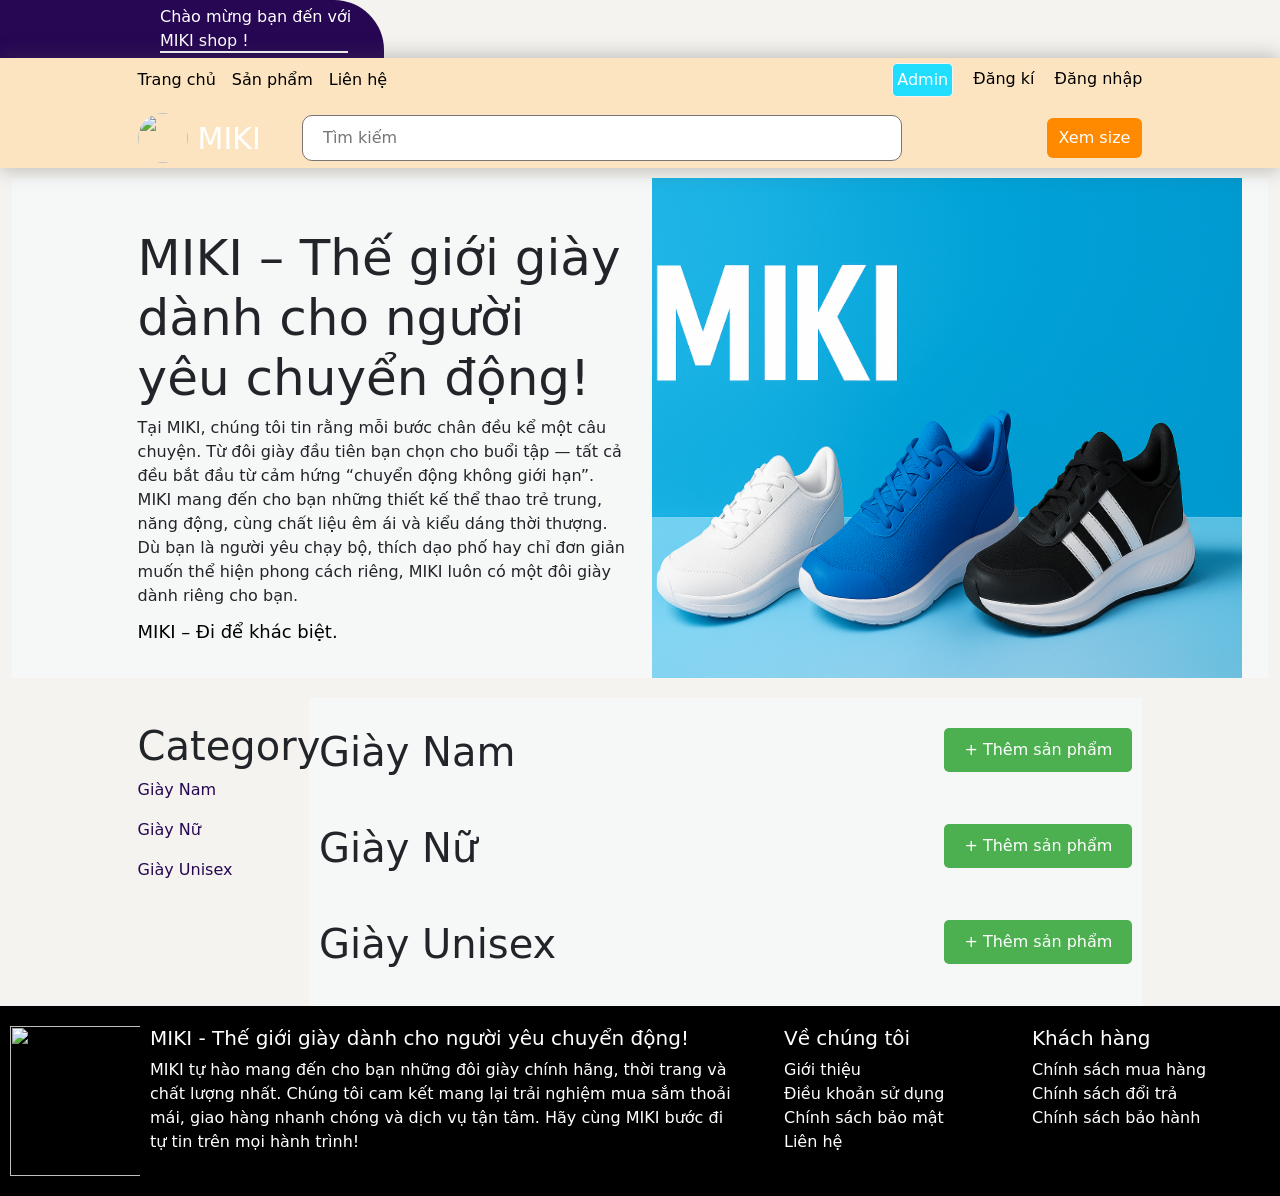
==== shoes_shop_main/index.html @ a279eadc "first commit" ====
<!DOCTYPE html>
<html lang="en">
  <head>
    <meta charset="UTF-8" />
    <meta name="viewport" content="width=device-width, initial-scale=1.0" />
    <title>Miki shop</title>
    <!-- link đồng bộ  -->
    <link
      rel="stylesheet"
      href="https://cdnjs.cloudflare.com/ajax/libs/normalize/8.0.1/normalize.min.css"
      integrity="sha512-NhSC1YmyruXifcj/KFRWoC561YpHpc5Jtzgvbuzx5VozKpWvQ+4nXhPdFgmx8xqexRcpAglTj9sIBWINXa8x5w=="
      crossorigin="anonymous"
      referrerpolicy="no-referrer"
    />

    <!-- Bootstrap CSS -->
    <link
      href="https://cdn.jsdelivr.net/npm/bootstrap@5.3.3/dist/css/bootstrap.min.css"
      rel="stylesheet"
    />

    <!-- Bootstrap JS (gồm cả Popper) -->
    <script src="https://cdn.jsdelivr.net/npm/bootstrap@5.3.3/dist/js/bootstrap.bundle.min.js"></script>

    <!--  link icon -->
    <link
      rel="stylesheet"
      href="https://cdnjs.cloudflare.com/ajax/libs/font-awesome/7.0.1/css/all.min.css"
      integrity="sha512-2SwdPD6INVrV/lHTZbO2nodKhrnDdJK9/kg2XD1r9uGqPo1cUbujc+IYdlYdEErWNu69gVcYgdxlmVmzTWnetw=="
      crossorigin="anonymous"
      referrerpolicy="no-referrer"
    />
    <!-- link file  -->
    <link rel="stylesheet" href="asset/css/style.css" />
    <link rel="stylesheet" href="asset/css/base.css" />
  </head>
  <body>
    <div class="hello">
      <p class="hello_text">Chào mừng bạn đến với MIKI shop !</p>
    </div>
    <header>
      <div class="container-fluid display-center">
        <div class="header-function">
          <ul class="header-list">
            <li class="header-list_item">
              <a href="#" class="header-link">Trang chủ </a>
            </li>
            <li class="header-list_item">
              <a href="#content-section1" class="header-link">Sản phẩm</a>
            </li>
            <li class="header-list_item">
              <a href="" class="header-link"> Liên hệ </a>
            </li>
          </ul>

          <ul class="header-button-list">
            <button class="header__btn-admin">Admin</button>
            <div class="header-btn-list_wrap">
              <li class="header-btn btn-logIN">
                <a
                  href="#"
                  class="header-btn_link"
                  data-bs-toggle="modal"
                  data-bs-target="#register"
                >
                  Đăng kí
                </a>
              </li>
              <li class="header-btn btn-logIN">
                <a
                  href="#"
                  class="header-btn_link"
                  data-bs-toggle="modal"
                  data-bs-target="#exampleModal"
                >
                  Đăng nhập
                </a>
              </li>
            </div>
          </ul>
        </div>
        <div class="header_wrap">
          <div class="header-logo">
            <img src="/asset/img/logo_trang.png" alt="" />
            <span class="logo-name"> MIKI </span>
          </div>
          <div class="header-search">
            <div class="header-input">
              <input
                class="header-search_input"
                type="text"
                placeholder="Tìm kiếm "
              />
              <i class="fa-solid fa-magnifying-glass header-icon-input"></i>
            </div>
          </div>

          <div class="header-buy">
            <i class="fa-solid fa-cart-shopping buy-icon"></i>
          </div>
          <div class="header-actions">
            <button id="viewSizeBtn" class="btn-view-size">Xem size</button>
          </div>
        </div>
      </div>
    </header>

    <main>
      <div class="container-fluid main_wrap">
        <div class="info">
          <div class="info-wrap">
            <div class="row">
              <div class="col-lg-6">
                <div class="info-left">
                  <!-- <p class="info-left_value"> -->
                  <h1 class="info-title">
                    MIKI – Thế giới giày dành cho người yêu chuyển động!
                  </h1>
                  <span class="info-value">
                    Tại MIKI, chúng tôi tin rằng mỗi bước chân đều kể một câu
                    chuyện. Từ đôi giày đầu tiên bạn chọn cho buổi tập — tất cả
                    đều bắt đầu từ cảm hứng “chuyển động không giới hạn”. MIKI
                    mang đến cho bạn những thiết kế thể thao trẻ trung, năng
                    động, cùng chất liệu êm ái và kiểu dáng thời thượng. Dù bạn
                    là người yêu chạy bộ, thích dạo phố hay chỉ đơn giản muốn
                    thể hiện phong cách riêng, MIKI luôn có một đôi giày dành
                    riêng cho bạn.</span
                  >
                  <span class="info-value_footer">MIKI – Đi để khác biệt.</span>
                  <!-- </p> -->
                  <div class="info-rating">
                    <i class="fa-solid fa-star info-rating_item"></i>
                    <i class="fa-solid fa-star info-rating_item"></i>
                    <i class="fa-solid fa-star info-rating_item"></i>
                    <i class="fa-solid fa-star info-rating_item"></i>
                    <i class="fa-solid fa-star info-rating_item"></i>
                  </div>
                </div>
              </div>
              <div class="col-lg-6">
                <div class="info-introduce">
                  <img src="asset/img/banner1.png" alt="" />
                </div>
              </div>
            </div>
          </div>
        </div>
        <div class="product">
          <div class="row">
            <div class="col-lg-2">
              <div class="product-category_wrap sticky">
                <h1>Category</h1>
                <div class="category">
                  <p id="content-link1" class="active">
                    <a href="#content-section1">Giày Nam</a>
                  </p>
                  <p id="content-link2">
                    <a href="#content-section2">Giày Nữ </a>
                  </p>
                  <p id="content-link3">
                    <a href="#content-section3">Giày Unisex</a>
                  </p>
                </div>
              </div>
            </div>
            <div class="col-lg-10">
              <div class="product-list">
                <section id="content-section1">
                  <div class="content-title">
                    <h1>Giày Nam</h1>
                    <!-- <i title="Thêm sản phẩm!" tit class="content-title__icon fa-solid fa-plus"></i> -->
                    <button class="btn-add openModal" data-category="nam">
                      + Thêm sản phẩm
                    </button>
                  </div>
                  <div class="row gx-2 gy-2" id="productList">
                    <!-- <div class="col-lg-3">
                                        <div class="product-card">
                                            <img src="/asset/img/giaynam1.jpg" alt="Giày thể thao MIKI">
                                            <h3 class="product-name">java</h3>
                                            <p class="price">175.000đ <span class="old-price">240.000đ</span></p>
                                            <button class="button">Thêm vào giỏ</button>
                                        </div>
                                    </div>
                                    <div class="col-lg-3">
                                        <div class="product-card">
                                            <img src="/asset/img/giaynam2.jpg" alt="Giày thể thao MIKI">
                                            <h3 class="product-name">js</h3>
                                            <p class="price">169.000đ <span class="old-price">235.000đ</span></p>
                                            <button class="button">Thêm vào giỏ</button>
                                        </div>
                                    </div>
                                    <div class="col-lg-3">
                                        <div class="product-card">
                                            <img src="/asset/img/giaynam3.jpg" alt="Giày thể thao MIKI">
                                            <h3 class="product-name">meo meo</h3>
                                            <p class="price">189.000đ <span class="old-price">300.000đ</span></p>
                                            <button class="button">Thêm vào giỏ</button>
                                        </div>
                                    </div>
                                    <div class="col-lg-3">
                                        <div class="product-card">
                                            <img src="/asset/img/giaynam4.png" alt="Giày thể thao MIKI">
                                            <h3 class="product-name"> spring boot</h3>
                                            <p class="price"> 200.000đ <span class="old-price">320.000đ</span></p>
                                            <button class="button">Thêm vào giỏ</button>
                                        </div>
                                    </div> -->
                  </div>
                  <!-- <img src="http://127.0.0.1:5500/asset/img/giaynu1.jpg" alt=""> -->
                </section>
                <section id="content-section2">
                  <div class="content-title">
                    <h1>Giày Nữ</h1>
                    <!-- <i title="Thêm sản phẩm!" tit class="content-title__icon fa-solid fa-plus"></i> -->
                    <button class="btn-add openModal" data-category="nu">
                      + Thêm sản phẩm
                    </button>
                  </div>
                  <div class="row gx-2 gy-2" id="productListNu">
                    <!-- <div class="col-lg-3">
                                        <div class="product-card">
                                            <img src="/asset/img/giaynu1.jpg" alt="Giày thể thao MIKI">
                                            <h3 class="product-name">giày </h3>
                                            <p class="price">210.000đ <span class="old-price">340.000đ</span></p>
                                            <button class="button">Thêm vào giỏ</button>
                                        </div>
                                    </div>
                                    <div class="col-lg-3">
                                        <div class="product-card">
                                            <img src="/asset/img/giaynu2.jpg" alt="Giày thể thao MIKI">
                                            <h3 class="product-name">áo</h3>
                                            <p class="price">250.000đ <span class="old-price">300.000đ</span></p>
                                            <button class="button">Thêm vào giỏ</button>
                                        </div>
                                    </div>
                                    <div class="col-lg-3">
                                        <div class="product-card">
                                            <img src="/asset/img/giaynu3.jpg" alt="Giày thể thao MIKI">
                                            <h3 class="product-name">quần</h3>
                                            <p class="price"> 190.000đ <span class="old-price"> 280.000đ</span></p>
                                            <button class="button">Thêm vào giỏ</button>
                                        </div>
                                    </div> -->
                  </div>
                </section>
                <section id="content-section3">
                  <div class="content-title">
                    <h1>Giày Unisex</h1>
                    <!-- <i title="Thêm sản phẩm!" tit class="content-title__icon fa-solid fa-plus"></i> -->
                    <button class="btn-add openModal" data-category="unisex">
                      + Thêm sản phẩm
                    </button>
                  </div>
                  <div class="row gx-2 gy-2" id="productListUnisex">
                    <!-- <div class="col-lg-3">
                                        <div class="product-card">
                                            <img src="/asset/img/giayunisex1.jpg" alt="Giày thể thao MIKI">
                                            <h3 class="product-name">giày xịn</h3>
                                            <p class="price"> 190.000đ <span class="old-price">290.000đ</span></p>
                                            <button class="button">Thêm vào giỏ</button>
                                        </div>
                                    </div>
                                    <div class="col-lg-3">
                                        <div class="product-card">
                                            <img src="/asset/img/giayunisex2.jpg" alt="Giày thể thao MIKI">
                                            <h3 class="product-name">Giày MIKI Air Run</h3>
                                            <p class="price">175.000đ <span class="old-price">280.000đ</span></p>
                                            <button class="button">Thêm vào giỏ</button>
                                        </div>
                                    </div> -->
                  </div>
                </section>
              </div>
            </div>
          </div>
        </div>
      </div>

      <!-- shopping cart -->
      <div class="cart-overlay" id="cart">
        <div class="cart">
          <div class="cart-header">
            <h3>Giỏ hàng của bạn</h3>
            <span class="close-cart">&times;</span>
          </div>
          <div class="cart-items"></div>
          <div class="cart-footer">
            <h4>Tổng: <span id="cart-total">0đ</span></h4>
            <button class="checkout-btn">Thanh toán</button>
          </div>
        </div>
      </div>
      <!-- hiên thông báo khi ấn giỏ hàng  -->
      <div class="notify">
        <div class="notify__content">
          <i class="notify__icon fa-solid fa-check"></i>
          <div class="notify__text">Thêm sản phẩm thành công !</div>
        </div>
      </div>
    </main>

    <footer>
      <div class="footer">
        <div class="ft-1">
          <div style="display: flex">
            <div>
              <img
                style="width: 150px; height: 150px; padding: 0 10px"
                src="/asset/img/logo_trang.png"
                alt=""
              />
            </div>
            <div>
              <h5>MIKI - Thế giới giày dành cho người yêu chuyển động!</h5>
              MIKI tự hào mang đến cho bạn những đôi giày chính hãng, thời trang
              và chất lượng nhất. Chúng tôi cam kết mang lại trải nghiệm mua sắm
              thoải mái, giao hàng nhanh chóng và dịch vụ tận tâm. Hãy cùng MIKI
              bước đi tự tin trên mọi hành trình!
            </div>
          </div>
        </div>
        <div class="ft-2">
          <h5>Về chúng tôi</h5>
          <p>
            <a href="#">Giới thiệu</a> <br />
            <a href="#">Điều khoản sử dụng</a> <br />
            <a href="#">Chính sách bảo mật</a> <br />
            <a href="#">Liên hệ</a>
          </p>
        </div>
        <div class="ft-3">
          <h5>Khách hàng</h5>
          <p>
            <a href="#">Chính sách mua hàng</a> <br />
            <a href="#">Chính sách đổi trả</a> <br />
            <a href="#">Chính sách bảo hành</a> <br />
          </p>
        </div>
      </div>
    </footer>

    <!-- modal  -->
    <!-- login -->
    <div class="modal" id="exampleModal" tabindex="-1">
      <div class="modal-dialog">
        <div class="modal-content">
          <div class="login-wrap">
            <h2 class="login-title">Đăng nhập</h2>
            <form action="" class="login-form">
              <input
                class="login-input"
                type="text"
                placeholder="Email/Số điện thoại!"
              />
              <input class="login-input" type="text" placeholder="Mật khẩu!" />
              <button class="login-input login-btn">Đăng nhập</button>
              <p class="login-forgot_password">Quên mật khẩu</p>
            </form>
          </div>
        </div>
      </div>
    </div>
    <!-- register -->
    <div class="modal" id="register" tabindex="-1">
      <div class="modal-dialog">
        <div class="modal-content">
          <div class="login-wrap">
            <h2 class="login-title">Đăng kí</h2>
            <form action="" class="login-form">
              <input
                class="login-input"
                type="text"
                placeholder="Email/Số điện thoại!"
              />
              <input class="login-input" type="text" placeholder="Mật khẩu!" />
              <button class="login-input login-btn">Đăng kí</button>
            </form>
          </div>
        </div>
      </div>
    </div>

    <!-- modal thêm sản phẩm  -->
    <div class="modal modal__add" id="modal">
      <div class="modal-content modal-content_add">
        <span class="close" id="closeModal">&times;</span>
        <h3>Thêm sản phẩm mới</h3>
        <form id="addForm" class="addform">
          <input
            type="text"
            id="name"
            placeholder="Tên sản phẩm"
            required
          /><br /><br />
          <input
            type="number"
            id="price"
            placeholder="Giá"
            required
          /><br /><br />
          <input
            type="text"
            id="image"
            placeholder="Link ảnh"
            required
          /><br /><br />
          <input
            type="text"
            id="material"
            placeholder="Chất liệu (ví dụ: da, vải)"
          /><br /><br />
          <input
            type="text"
            id="color"
            placeholder="Màu (cách nhau bằng dấu , nếu nhiều)"
          /><br /><br />
          <button type="submit" class="btn_add">Thêm</button>
        </form>
      </div>
    </div>

    <!-- thông báo khi nhập quá nhiều sản phầm  -->
    <!-- Modal chi tiết sản phẩm -->
    <div class="product-detail-modal" id="productDetailModal">
      <div class="modal-content">
        <span class="close-detail">&times;</span>
        <img id="detailImage" src="" alt="" />
        <h2 id="detailName"></h2>
        <p id="detailPrice"></p>
        <p id="detailMaterial"></p>
        <p id="detailColor"></p>

        <div class="size-options">
          <p>Chọn size:</p>
          <div id="sizeButtons">
            <!-- Các nút size sẽ được tạo bằng JS -->
          </div>
        </div>
        <button id="addToCartBtn" class="btn_tb">Thêm vào giỏ hàng</button>
      </div>
    </div>

    <!-- khung thông báo khi người dùng nhạp quá nhiều  -->
    <!-- <div class="tb">
    <h2 class="tb-title"> Thông báo </h2>
    <p class="tb__content"> </p>
</div> -->
    <!-- Size overlay (global, not inside modal) -->
    <div id="sizeOverlay" class="size-overlay" aria-hidden="true">
      <div class="size-overlay-content">
        <button class="size-overlay-close" aria-label="Đóng">&times;</button>
        <img src="asset/img/sizegiay.png" alt="Bảng size giày" />
      </div>
    </div>
    <script src="script.js"></script>
  </body>
</html>
---- shoes_shop_main/asset/css/style.css ----
html {
  font-family: Arial, Helvetica, sans-serif;
  scroll-behavior: smooth;
}

body {
  background-color: #f4f3ef;
}
.hello {
  position: relative;
  background-color: #270754;
  width: 30%;
  border-top-right-radius: 50px;
  padding: 5px 10px;
  color: white;
  padding-left: 160px;
}

.hello p {
  margin: 0;
}
.hello_text {
  position: relative;
}
.hello_text::after {
  content: "";
  position: absolute;
  bottom: 0px;
  left: 0px;
  height: 2px;
  width: 88%;
  background-color: rgb(255, 255, 255);
}
.hello::after {
}
header {
  height: 110px;
  background-color: #fce4c1;
  display: flex;
  align-items: center;
  position: sticky;
  top: 0;
  z-index: 100;
  /* background-image: url("/asset/img/header.png"); */
  box-shadow: 0 0 20px rgba(75, 75, 75, 0.4);
}

.display-center {
  display: flex;
  align-items: center;
  justify-content: center;
  flex-direction: column;
}

.header-function {
  width: 80%;
  display: flex;
  align-items: center;
  justify-content: space-between;
}
.header-list {
  display: flex;
  padding-left: 0;
  align-items: center;
  justify-content: center;
}

.header-list_item {
  list-style: none;
  margin-right: 16px;
}

.header-link {
  font-weight: 450;
  font-size: 16px;
  text-decoration: none;
  color: black;
}
.header-button-list {
  display: flex;
  list-style: none;
}

.header-btn {
  /* font-weight: 450; */
  font-size: 16px;
  margin-left: 20px;
  /* margin-right: 10px; */
}

.btn-logIN {
  margin-top: 4px;
}
.header__btn-admin {
  margin-right: 0;
  border: 1px solid #f3f3f3;
  padding: 4px;
  background-color: #21deff;
  border-radius: 5px;
  color: white;
}

.header-btn-list_wrap {
  display: flex;
  list-style: none;
}
.header-btn_link {
  text-decoration: none;
  color: #000;
}

.header-link_admin {
  color: white;
}

.header-btn_link:hover {
  color: rgb(255, 175, 28);
}

.header_wrap {
  display: flex;
  align-items: center;
  justify-content: space-between;
  width: 80%;
  /* padding: 10px; */
}

.header-logo {
  display: flex;
  align-items: center;
  justify-content: center;
}

.logo-name {
  color: white;
  font-size: 30px;
  margin-left: 10px;
}
.header-logo img {
  width: 50px;
  height: 50px;
  border-radius: 50px;
}

.header-search {
}

.header-input {
  position: relative;
}

.header-icon-input {
  position: absolute;
  color: rgb(66, 69, 72);
  font-size: 22px;
  background-color: rgb(255, 255, 255);
  padding: 10px;
  top: 50%;
  transform: translateY(-50%);
  right: 30px;
}

.header-search_input {
  width: 600px;
  padding: 10px 20px;
  outline: none;
  border-radius: 10px;
  border: 1px solid #797474;
}

.header-buy {
}

.add__products {
  margin-right: 44px;
  border: 1px solid #e33030;
  padding: 4px;
  background-color: #df3232;
  border-radius: 5px;
  color: white;
}
.buy-icon {
  color: rgb(52, 43, 43);
  font-size: 24px;
  margin-right: 50px;
}

/* info */
.info {
  width: 100%;
  display: flex;
  /* flex-direction: column; */
  justify-content: center;
  align-items: center;
  background-color: #f6f8f7;
}

.info-wrap {
  width: 80%;
}
/* info-left */
.info-left {
  padding-top: 50px;
  display: flex;
  flex-direction: column;
  /* align-items: center; */
  justify-content: center;
}
main {
  position: relative;
}
.main_wrap {
  margin-top: 10px;
  /* width: 80%; */
  display: flex;
  justify-content: center;
  flex-direction: column;
  align-items: center;
}
.info-introduce {
}

.info-introduce img {
  height: 500px;
  /* width: auto; */
  /* margin-top: 20px; */
  width: 590px;
}

.info-title {
  font-size: 50px;
}

.info-value {
  font-weight: 400;
  font-size: 16px;
}

.info-value_footer {
  display: block;
  font-size: 18px;
  color: black;
  font-weight: 500;
  margin-top: 10px;
}

.info-rating {
  display: flex;
  margin-top: 10px;
}

.info-rating_item {
  margin-right: 10px;
  color: rgb(233, 233, 17);
}

/*  product  */

.product {
  margin-top: 20px;
  width: 80%;
}

.product-category_wrap {
  margin-top: 24px;
}

.category {
  display: flex;
  flex-direction: column;
}

.category h1 {
  color: #270754;
}
.category a {
  text-decoration: none;
  color: #270754;
  font-weight: 450;
}
/* sản phẩm  */
.sticky {
  position: sticky;
  top: 120px;
  /* scroll-margin-top: 100px; */
}
.product-list section {
  scroll-margin-top: 200px;
}
/* .content-title + .content-title{
    padding-top: 40px;
} */
.product-list section {
  margin-bottom: 20px;
}

.product-list {
  background-color: #f6f8f7;
  padding: 10px;
}
.content-title {
  display: flex;
  justify-content: space-between;
  align-items: center;
}

.content-title__icon {
  margin-top: 10px;
  margin-right: 20px;
  font-size: 24px;
  padding: 10px;
}
.product-list h1 {
  margin-top: 20px;
  margin-bottom: 16px;
}
.product-card {
  position: relative;
  background: #fff;
  border-radius: 15px;
  box-shadow: 0 4px 12px rgba(0, 0, 0, 0.1);
  padding: 15px;
  text-align: center;
  transition: 0.3s;
  width: 220px;
  height: 100%;
}
.product-card:hover {
  transform: translateY(-5px);
  box-shadow: 0 6px 18px rgba(0, 0, 0, 0.15);
}
.product-card img {
  width: 100%;
  height: 200px;
  border-radius: 10px;
  transition: transform 0.3s;
}
.product-card:hover img {
  transform: scale(1.05);
}
.price {
  color: #2e8bfa;
  font-weight: bold;
}
.old-price {
  text-decoration: line-through;
  color: #888;
  font-size: 0.9em;
}
.button {
  background: #2e8bfa;
  color: #fff;
  border: none;
  border-radius: 10px;
  padding: 8px 12px;
  cursor: pointer;
  transition: 0.3s;
}
.button:hover {
  background: #1d6cd9;
}

.login-wrap {
  display: flex;
  flex-direction: column;
}

.login-title {
  text-align: center;
  padding: 10px 0;
}

.login-form {
  display: flex;
  flex-direction: column;
  justify-content: center;
  align-items: center;
}

.login-input {
  width: 80%;
  padding: 6px;
  margin-bottom: 20px;
  border-radius: 2px;
  border: 1px solid #716e6e;
}

.login-btn {
  background-color: orange;
  border: none;
}

.login-forgot_password {
}
.login-input:nth-child(1) {
}
/* footer */
.footer {
  background-color: black;
  color: white;
  /* text-align: center; */
  padding: 20px 0;
  /* font-size: 20px; */
  display: flex;
}

.ft-1 {
  width: 60%;
}
.ft-2 {
  width: 20%;
  margin-left: 40px;
}
.ft-3 {
  width: 20%;
}
.ft-2 a {
  text-decoration: none;
  color: white;
}

.ft-3 a {
  text-decoration: none;
  color: white;
}
.ft-2 a:hover {
  color: orange;
}
.ft-3 a:hover {
  color: orange;
}

/* /////////////////////////////////// */
/* CART */
.cart-overlay {
  position: fixed;
  top: 0;
  left: 0;
  width: 100%;
  height: 100%;
  background: rgba(0, 0, 0, 0.5);
  display: none;
  justify-content: flex-end;
  z-index: 9999;
}

.cart {
  width: 400px;
  background: #fff;
  height: 100%;
  padding: 20px;
  display: flex;
  flex-direction: column;
  box-shadow: -2px 0 10px rgba(0, 0, 0, 0.2);
  animation: slideIn 0.3s ease forwards;
}

@keyframes slideIn {
  from {
    transform: translateX(100%);
  }
  to {
    transform: translateX(0);
  }
}

.cart-header {
  display: flex;
  justify-content: space-between;
  align-items: center;
  border-bottom: 1px solid #ddd;
  padding-bottom: 10px;
}

.cart-items {
  flex: 1;
  overflow-y: auto;
  margin-top: 15px;
}

.cart-item {
  display: flex;
  align-items: center;
  justify-content: space-between;
  border-bottom: 1px solid #ddd;
  padding: 10px 0;
}

.cart-item img {
  width: 60px;
  height: 60px;
  object-fit: cover;
  border-radius: 8px;
}

.item-info {
  flex: 1;
  margin-left: 10px;
}

.item-info h5 {
  font-size: 16px;
  margin: 0;
}

.item-info p {
  font-size: 14px;
  color: #555;
}

.item-quantity {
  display: flex;
  align-items: center;
  gap: 5px;
}

.item-quantity button {
  border: none;
  background: #eee;
  padding: 3px 8px;
  cursor: pointer;
}

.cart-footer {
  border-top: 1px solid #ddd;
  padding-top: 10px;
}

.checkout-btn {
  width: 100%;
  padding: 10px;
  border: none;
  background: #270754;
  color: white;
  border-radius: 5px;
  font-size: 16px;
  margin-top: 10px;
  cursor: pointer;
}

.checkout-btn:hover {
  background: #421f86;
}

.close-cart {
  font-size: 22px;
  cursor: pointer;
  color: #270754;
}

/* modal */
.btn-add {
  padding: 10px 20px;
  background-color: #4caf50;
  color: white;
  border: none;
  border-radius: 5px;
  cursor: pointer;
}

/* Modal */
.modal__add {
  display: none;
  position: fixed;
  top: 0;
  left: 0;
  width: 100%;
  height: 100%;
  background: rgba(0, 0, 0, 0.5);
  justify-content: center;
  align-items: center;
  animation: high 0.4s ease;
}

.addform {
  /* display: flex;
        align-items: center;
        justify-content: center;
        flex-direction: column; */
  /* height: 200px; */
}

.addform input {
  margin: 0; /* bỏ khoảng cách mặc định */
  padding: 8px; /* hoặc ít padding nếu muốn ô nhỏ hơn */
  width: 100%; /* full width nếu muốn */
  box-sizing: border-box; /* để padding không làm rộng hơn form */
}
.modal-content_add {
  display: flex;
  justify-content: center;
  align-content: center;
  background: white;
  padding: 20px;
  border-radius: 10px;
  width: 300px;
  position: relative;
}

.modal-content_add h3 {
  white-space: nowrap;
}

.close {
  position: absolute;
  top: -12px;
  right: 6px;
  cursor: pointer;
  font-size: 33px;
  color: red;
}

.btn_add {
  background: #2e8bfa;
  color: #fff;
  border: none;
  border-radius: 10px;
  padding: 8px 12px;
  cursor: pointer;
  width: 100px;
}

/* .product-list {
        display: flex;
        flex-wrap: wrap;
        gap: 15px;
        margin-top: 20px;
    } */

/* .product_add {
        border: 1px solid #ccc;
        border-radius: 10px;
        padding: 10px;
        width: 200px;
        text-align: center;
        position: relative; 
    }

    .product_add img {
        width: 100%;
        border-radius: 10px;
    } */

button.delete {
  position: absolute;
  top: 10px;
  right: 20px;
  background: red;
  color: white;
  border: none;
  border-radius: 50%;
  width: 25px;
  height: 25px;
  cursor: pointer;
  z-index: 10;
}

/* hiện ra thông báo thêm thành công  */
.notify {
  height: 60px;
  background-color: white;
  width: 290px;
  display: flex;
  align-items: center;
  justify-content: center;
  border-left: 10px solid #4bb050;
  /* border: 1px solid green; */
  box-shadow: 0 0 20px #d9d2d2;
  position: fixed;
  bottom: 20px;
  right: 0;
  border-radius: 3px;
  transform: translateX(120%);
  /* opacity: 0; */
}
.notify__content {
  display: flex;
}
.notify__icon {
  color: #4bb050;
  position: absolute;
  top: 50%;
  transform: translateY(-50%);
  left: 10px;
}
.notify__text {
}

/* phần sản phẩm  */
.product-detail-modal {
  display: none;
  position: fixed;
  z-index: 2000;
  left: 0;
  top: 0;
  width: 100%;
  height: 100%;
  background-color: rgba(0, 0, 0, 0.6);
  justify-content: center;
  align-items: center;
}

.product-detail-modal .modal-content {
  display: flex;
  justify-content: center;
  align-items: center;
  background: #fff;
  padding: 20px;
  border-radius: 16px;
  max-width: 400px;
  text-align: center;
  position: relative;
  animation: fadeIn 0.3s ease;
}

.product-detail-modal img {
  width: 200px;
  height: 200px;
  /* height: auto; */
  margin-bottom: 10px;
}

.close-detail {
  position: absolute;
  top: 10px;
  right: 15px;
  font-size: 22px;
  cursor: pointer;
}

.size-options {
  margin: 15px 0;
}

#sizeButtons button {
  margin: 5px;
  padding: 8px 12px;
  border: 1px solid #ccc;
  border-radius: 8px;
  background: #f8f8f8;
  cursor: pointer;
}

#sizeButtons button.active {
  background: #000;
  color: #fff;
}

.btn_tb {
  background: #2e8bfa;
  color: #fff;
  border: none;
  border-radius: 10px;
  padding: 8px 12px;
}

/* View size button */
.btn-view-size {
  background: #ff8a00;
  color: #fff;
  border: none;
  padding: 8px 12px;
  border-radius: 6px;
  cursor: pointer;
  margin-left: 12px;
}

/* Size overlay */
.size-overlay {
  display: none;
  position: fixed;
  bottom: 20px;
  right: 20px;
  z-index: 3000;
  align-items: flex-end;
  justify-content: flex-end;
}
.size-overlay-content {
  background: #fff;
  padding: 10px;
  border-radius: 8px;
  box-shadow: 0 6px 20px rgba(0, 0, 0, 0.2);
  max-width: 360px;
  max-height: 80vh;
  overflow: auto;
  position: relative;
}
.size-overlay-content img {
  display: block;
  max-width: 100%;
  height: auto;
}
.size-overlay-close {
  position: absolute;
  top: 6px;
  right: 8px;
  font-size: 20px;
  cursor: pointer;
  color: #333;
}
---- shoes_shop_main/asset/css/base.css ----
.active{
    font-size: 20px;
    font-weight: 600;
}
.active a{
    color: red;                             
}

.fade{
    display: none;
}

@keyframes high {
    from{
        opacity: 0;
    }
    to{
        opacity: 1;
    }
}

.pos-re{
    position: relative;
}

@keyframes runLeft {
    0%{
        opacity: 0;
        transform: translateX(120%);
    }
    100%{
        opacity: 1;
        transform: translateX(0);
    }
}

@keyframes high1 {
    to{
        opacity: 0;
        transform: translateX(120%);
    }
}
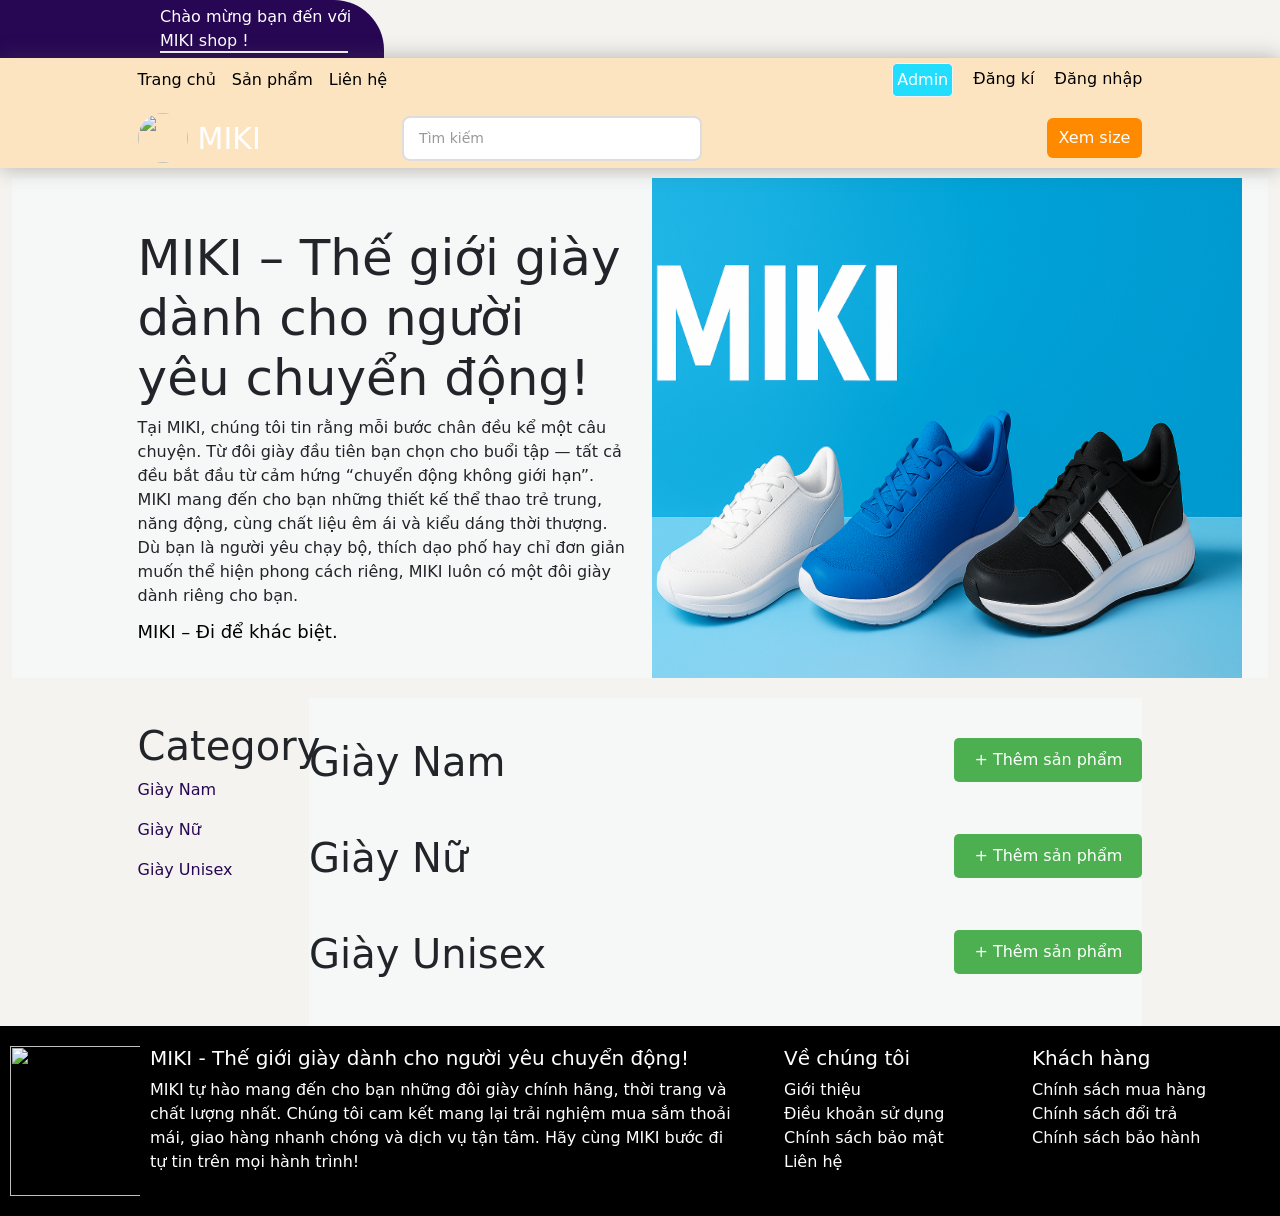
==== commit 1665e406: "Cải thiện tìm kiếm toàn bộ thông tin sản phẩm và UI" ====
--- a/shoes_shop_main/index.html
+++ b/shoes_shop_main/index.html
@@ -415,6 +415,22 @@
             id="color"
             placeholder="Màu (cách nhau bằng dấu , nếu nhiều)"
           /><br /><br />
+          <textarea
+            id="description"
+            placeholder="Mô tả sản phẩm (không bắt buộc)"
+            rows="3"
+          ></textarea
+          ><br /><br />
+          <input
+            type="text"
+            id="origin"
+            placeholder="Xuất xứ (ví dụ: Việt Nam, Trung Quốc)"
+          /><br /><br />
+          <input
+            type="text"
+            id="durability"
+            placeholder="Độ bền (ví dụ: 2-3 năm)"
+          /><br /><br />
           <button type="submit" class="btn_add">Thêm</button>
         </form>
       </div>
@@ -425,19 +441,28 @@
     <div class="product-detail-modal" id="productDetailModal">
       <div class="modal-content">
         <span class="close-detail">&times;</span>
-        <img id="detailImage" src="" alt="" />
-        <h2 id="detailName"></h2>
-        <p id="detailPrice"></p>
-        <p id="detailMaterial"></p>
-        <p id="detailColor"></p>
-
-        <div class="size-options">
-          <p>Chọn size:</p>
-          <div id="sizeButtons">
-            <!-- Các nút size sẽ được tạo bằng JS -->
-          </div>
-        </div>
-        <button id="addToCartBtn" class="btn_tb">Thêm vào giỏ hàng</button>
+        <div class="detail-wrapper">
+          <div class="detail-image">
+            <img id="detailImage" src="" alt="" />
+          </div>
+          <div class="detail-info">
+            <h2 id="detailName"></h2>
+            <p id="detailPrice" class="detail-price"></p>
+            <p id="detailMaterial"></p>
+            <p id="detailColor"></p>
+            <p id="detailDescription" class="detail-description"></p>
+            <p id="detailOrigin"></p>
+            <p id="detailDurability"></p>
+
+            <div class="size-options">
+              <p>Chọn size:</p>
+              <div id="sizeButtons">
+                <!-- Các nút size sẽ được tạo bằng JS -->
+              </div>
+            </div>
+            <button id="addToCartBtn" class="btn_tb">Thêm vào giỏ hàng</button>
+          </div>
+        </div>
       </div>
     </div>
 
--- a/shoes_shop_main/asset/css/style.css
+++ b/shoes_shop_main/asset/css/style.css
@@ -798,3 +798,409 @@
   cursor: pointer;
   color: #333;
 }
+
+/* Modal chi tiết sản phẩm */
+.product-detail-modal {
+  display: none;
+  position: fixed;
+  top: 0;
+  left: 0;
+  width: 100%;
+  height: 100%;
+  background: rgba(0, 0, 0, 0.5);
+  align-items: center;
+  justify-content: center;
+  z-index: 2000;
+}
+
+.product-detail-modal .modal-content {
+  background: white;
+  padding: 30px;
+  border-radius: 12px;
+  max-width: 600px;
+  width: 90%;
+  max-height: 90vh;
+  overflow-y: auto;
+  position: relative;
+}
+
+.close-detail {
+  position: absolute;
+  top: 10px;
+  right: 15px;
+  font-size: 24px;
+  cursor: pointer;
+  color: #333;
+  background: none;
+  border: none;
+}
+
+.close-detail:hover {
+  color: #ff0000;
+}
+
+.detail-wrapper {
+  display: flex;
+  gap: 20px;
+}
+
+.detail-image {
+  flex: 1;
+  min-width: 250px;
+}
+
+.detail-image img {
+  width: 100%;
+  height: auto;
+  border-radius: 8px;
+  object-fit: cover;
+}
+
+.detail-info {
+  flex: 1;
+}
+
+.detail-info h2 {
+  margin: 0 0 15px 0;
+  font-size: 24px;
+  color: #333;
+}
+
+.detail-price {
+  font-size: 20px;
+  font-weight: bold;
+  color: #ff6b6b;
+  margin: 10px 0;
+}
+
+.detail-info p {
+  margin: 8px 0;
+  color: #555;
+  line-height: 1.6;
+}
+
+.detail-description {
+  background: #f8f9fa;
+  padding: 10px;
+  border-left: 3px solid #ff8a00;
+  border-radius: 4px;
+  font-style: italic;
+  margin: 15px 0 !important;
+}
+
+.size-options {
+  margin: 20px 0;
+}
+
+.size-options p {
+  margin-bottom: 10px;
+  font-weight: bold;
+}
+
+#sizeButtons {
+  display: flex;
+  flex-wrap: wrap;
+  gap: 8px;
+  margin-bottom: 15px;
+}
+
+#sizeButtons button {
+  padding: 10px 16px;
+  border: 2px solid #ddd;
+  background: white;
+  border-radius: 6px;
+  cursor: pointer;
+  transition: all 0.3s ease;
+  font-weight: 500;
+  font-size: 14px;
+}
+
+#sizeButtons button:hover {
+  border-color: #ff8a00;
+  color: #ff8a00;
+  transform: translateY(-2px);
+}
+
+#sizeButtons button.active {
+  background: #ff8a00;
+  color: white;
+  border-color: #ff8a00;
+  box-shadow: 0 4px 12px rgba(255, 138, 0, 0.3);
+}
+
+#addToCartBtn {
+  width: 100%;
+  padding: 14px;
+  background: linear-gradient(135deg, #2e8bfa 0%, #2074d4 100%);
+  color: white;
+  border: none;
+  border-radius: 8px;
+  font-size: 16px;
+  font-weight: bold;
+  cursor: pointer;
+  transition: all 0.3s ease;
+  box-shadow: 0 4px 15px rgba(46, 139, 250, 0.3);
+}
+
+#addToCartBtn:hover {
+  transform: translateY(-2px);
+  box-shadow: 0 6px 20px rgba(46, 139, 250, 0.5);
+}
+
+#addToCartBtn:active {
+  transform: translateY(0);
+}
+
+/* Responsive */
+@media (max-width: 768px) {
+  .detail-wrapper {
+    flex-direction: column;
+  }
+
+  .product-detail-modal .modal-content {
+    max-width: 95%;
+    padding: 20px;
+  }
+}
+
+/* Nâng cấp styling cho product card */
+.product-card {
+  transition: all 0.3s ease;
+  border-radius: 10px;
+  overflow: hidden;
+  background: white;
+  box-shadow: 0 2px 8px rgba(0, 0, 0, 0.1);
+}
+
+.product-card:hover {
+  transform: translateY(-8px);
+  box-shadow: 0 8px 24px rgba(0, 0, 0, 0.15);
+}
+
+.product-card img {
+  width: 100%;
+  height: 250px;
+  object-fit: cover;
+  transition: transform 0.3s ease;
+}
+
+.product-card:hover img {
+  transform: scale(1.05);
+}
+
+.product-overlay {
+  display: none;
+  position: absolute;
+  top: 0;
+  left: 0;
+  right: 0;
+  bottom: 0;
+  background: rgba(0, 0, 0, 0.8);
+  color: white;
+  padding: 15px;
+  justify-content: center;
+  align-items: center;
+  border-radius: 10px;
+  font-size: 12px;
+  z-index: 10;
+  overflow-y: auto;
+}
+
+.product-card:hover .product-overlay {
+  display: flex;
+  flex-direction: column;
+  animation: fadeIn 0.3s ease;
+}
+
+@keyframes fadeIn {
+  from {
+    opacity: 0;
+  }
+  to {
+    opacity: 1;
+  }
+}
+
+.product-overlay p {
+  margin: 6px 0;
+  line-height: 1.5;
+  text-align: center;
+  word-wrap: break-word;
+}
+
+.product-name {
+  font-size: 16px;
+  font-weight: 600;
+  margin: 12px 0;
+  color: #333;
+}
+
+.product-card .price {
+  color: #ff6b6b;
+  font-weight: bold;
+  font-size: 18px;
+  margin: 10px 0;
+}
+
+.product-card .button {
+  width: 100%;
+  padding: 10px;
+  background: #2e8bfa;
+  color: white;
+  border: none;
+  border-radius: 6px;
+  cursor: pointer;
+  transition: all 0.3s ease;
+  font-weight: 600;
+}
+
+.product-card .button:hover {
+  background: #2074d4;
+  box-shadow: 0 4px 12px rgba(32, 116, 212, 0.3);
+}
+
+/* Header Search Styling */
+.header-search_input {
+  padding: 10px 15px;
+  border: 2px solid #ddd;
+  border-radius: 8px;
+  width: 300px;
+  font-size: 14px;
+  transition: all 0.3s ease;
+}
+
+.header-search_input:focus {
+  outline: none;
+  border-color: #ff8a00;
+  box-shadow: 0 0 10px rgba(255, 138, 0, 0.2);
+}
+
+.header-icon-input {
+  cursor: pointer;
+  color: #ff8a00;
+  transition: all 0.3s ease;
+}
+
+.header-icon-input:hover {
+  transform: scale(1.1);
+  color: #ff6b00;
+}
+
+/* Fade effect cho products */
+.fade {
+  opacity: 0.3;
+  pointer-events: none;
+  transition: opacity 0.3s ease;
+}
+
+/* Modal Detail Enhancement */
+.product-detail-modal .modal-content {
+  background: linear-gradient(135deg, #ffffff 0%, #f8f9fa 100%);
+  box-shadow: 0 10px 40px rgba(0, 0, 0, 0.2);
+}
+
+.detail-info h2 {
+  background: linear-gradient(135deg, #ff8a00 0%, #ff6b00 100%);
+  -webkit-background-clip: text;
+  -webkit-text-fill-color: transparent;
+  background-clip: text;
+  font-weight: bold;
+}
+
+.detail-description {
+  background: linear-gradient(135deg, #e3f2fd 0%, #f3e5f5 100%);
+  border-left: 4px solid #ff8a00;
+  border-radius: 6px;
+  padding: 12px;
+  font-style: italic;
+}
+
+/* Notification Enhancement */
+.notify {
+  background: linear-gradient(135deg, #ff8a00 0%, #ff6b00 100%);
+  border-radius: 8px;
+  box-shadow: 0 4px 12px rgba(255, 138, 0, 0.3);
+}
+
+.notify__icon {
+  color: #fff;
+  font-size: 18px;
+}
+
+.notify__text {
+  color: #fff;
+  font-weight: 600;
+}
+
+/* Product Card Animation */
+.col-lg-3 {
+  animation: slideUp 0.5s ease-out forwards;
+  opacity: 0;
+}
+
+.col-lg-3:nth-child(1) { animation-delay: 0.1s; }
+.col-lg-3:nth-child(2) { animation-delay: 0.2s; }
+.col-lg-3:nth-child(3) { animation-delay: 0.3s; }
+.col-lg-3:nth-child(4) { animation-delay: 0.4s; }
+.col-lg-3:nth-child(n+5) { animation-delay: 0.5s; }
+
+@keyframes slideUp {
+  from {
+    opacity: 0;
+    transform: translateY(30px);
+  }
+  to {
+    opacity: 1;
+    transform: translateY(0);
+  }
+}
+
+/* Improved Button Styling */
+.button {
+  transition: all 0.3s cubic-bezier(0.4, 0, 0.2, 1);
+}
+
+.button:active {
+  transform: scale(0.98);
+}
+
+/* Search Input Enhancement */
+.header-search_input::placeholder {
+  color: #999;
+}
+
+/* Product List Container */
+.product-list {
+  padding: 20px 0;
+}
+
+/* Position Relative for Product Card */
+.pos-re {
+  position: relative;
+}
+
+/* Delete Button Styling */
+.delete {
+  position: absolute;
+  top: 10px;
+  right: 10px;
+  width: 30px;
+  height: 30px;
+  background: rgba(255, 107, 107, 0.9);
+  border: none;
+  border-radius: 50%;
+  color: white;
+  font-size: 20px;
+  cursor: pointer;
+  z-index: 20;
+  transition: all 0.3s ease;
+  display: none;
+}
+
+.delete:hover {
+  background: #ff6b6b;
+  transform: scale(1.1) rotate(90deg);
+  box-shadow: 0 4px 12px rgba(255, 107, 107, 0.5);
+}
+
+
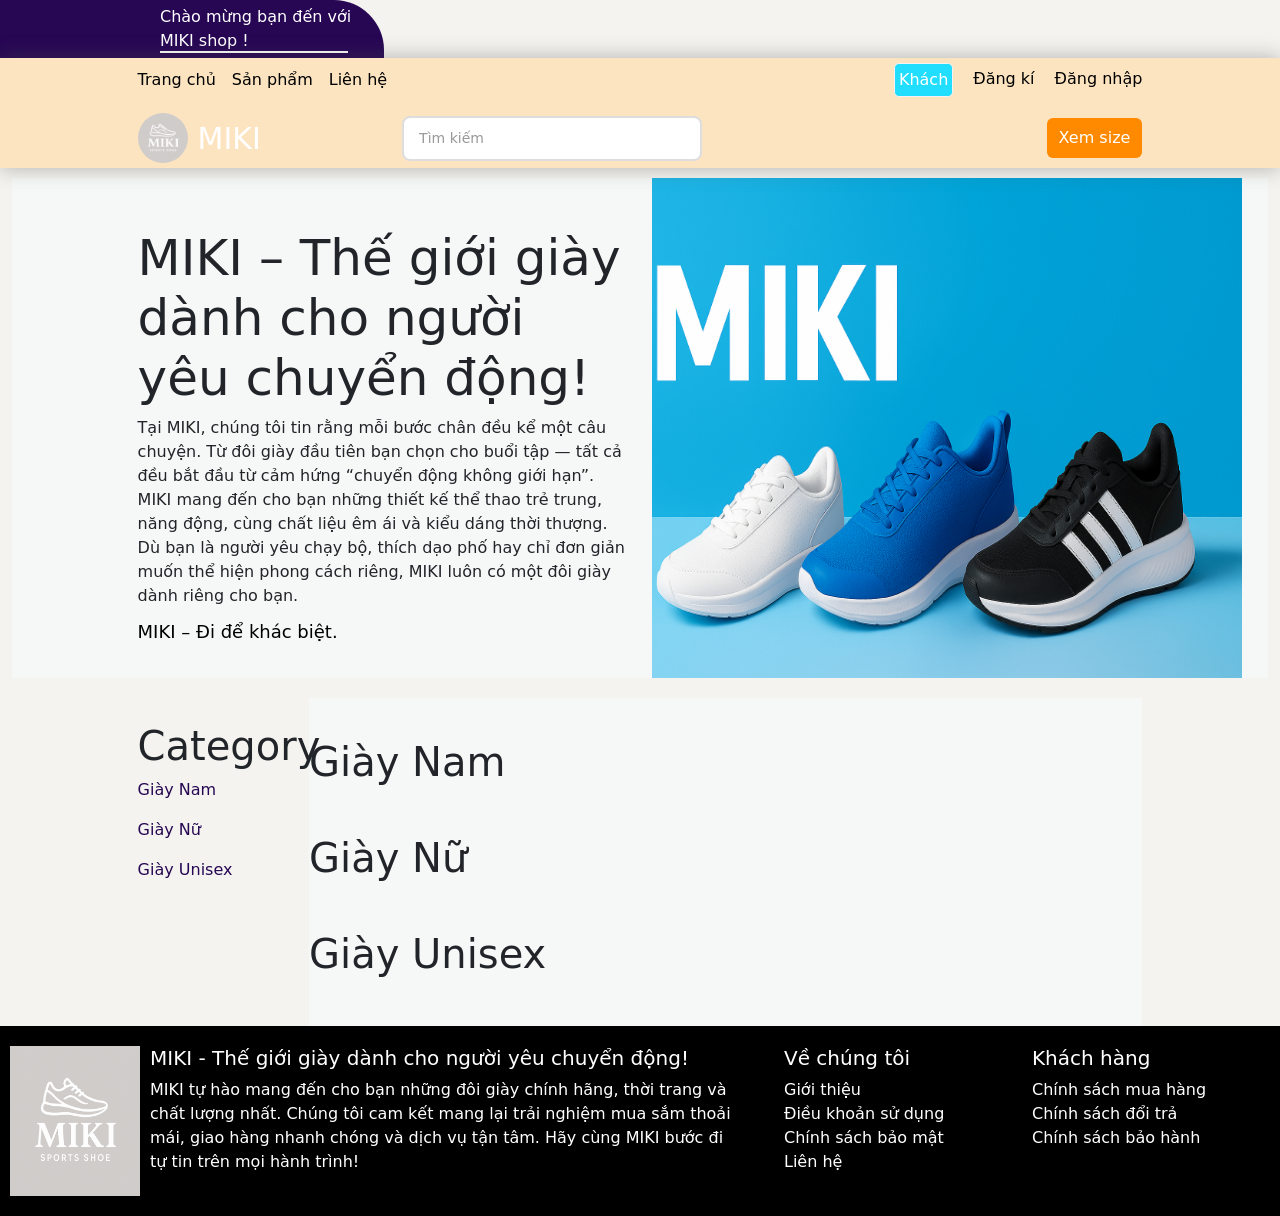
==== commit 9e5d431f: "C:/Program Files/Git/" ====
--- a/shoes_shop_main/index.html
+++ b/shoes_shop_main/index.html
@@ -81,7 +81,7 @@
         </div>
         <div class="header_wrap">
           <div class="header-logo">
-            <img src="/asset/img/logo_trang.png" alt="" />
+            <img src="asset/img/logo_trang.png" alt="" />
             <span class="logo-name"> MIKI </span>
           </div>
           <div class="header-search">
@@ -307,7 +307,7 @@
             <div>
               <img
                 style="width: 150px; height: 150px; padding: 0 10px"
-                src="/asset/img/logo_trang.png"
+                src="asset/img/logo_trang.png"
                 alt=""
               />
             </div>
@@ -415,22 +415,6 @@
             id="color"
             placeholder="Màu (cách nhau bằng dấu , nếu nhiều)"
           /><br /><br />
-          <textarea
-            id="description"
-            placeholder="Mô tả sản phẩm (không bắt buộc)"
-            rows="3"
-          ></textarea
-          ><br /><br />
-          <input
-            type="text"
-            id="origin"
-            placeholder="Xuất xứ (ví dụ: Việt Nam, Trung Quốc)"
-          /><br /><br />
-          <input
-            type="text"
-            id="durability"
-            placeholder="Độ bền (ví dụ: 2-3 năm)"
-          /><br /><br />
           <button type="submit" class="btn_add">Thêm</button>
         </form>
       </div>
@@ -441,28 +425,19 @@
     <div class="product-detail-modal" id="productDetailModal">
       <div class="modal-content">
         <span class="close-detail">&times;</span>
-        <div class="detail-wrapper">
-          <div class="detail-image">
-            <img id="detailImage" src="" alt="" />
-          </div>
-          <div class="detail-info">
-            <h2 id="detailName"></h2>
-            <p id="detailPrice" class="detail-price"></p>
-            <p id="detailMaterial"></p>
-            <p id="detailColor"></p>
-            <p id="detailDescription" class="detail-description"></p>
-            <p id="detailOrigin"></p>
-            <p id="detailDurability"></p>
-
-            <div class="size-options">
-              <p>Chọn size:</p>
-              <div id="sizeButtons">
-                <!-- Các nút size sẽ được tạo bằng JS -->
-              </div>
-            </div>
-            <button id="addToCartBtn" class="btn_tb">Thêm vào giỏ hàng</button>
-          </div>
-        </div>
+        <img id="detailImage" src="" alt="" />
+        <h2 id="detailName"></h2>
+        <p id="detailPrice"></p>
+        <p id="detailMaterial"></p>
+        <p id="detailColor"></p>
+
+        <div class="size-options">
+          <p>Chọn size:</p>
+          <div id="sizeButtons">
+            <!-- Các nút size sẽ được tạo bằng JS -->
+          </div>
+        </div>
+        <button id="addToCartBtn" class="btn_tb">Thêm vào giỏ hàng</button>
       </div>
     </div>
 
--- a/shoes_shop_main/asset/css/style.css
+++ b/shoes_shop_main/asset/css/style.css
@@ -468,8 +468,15 @@
   display: flex;
   justify-content: space-between;
   align-items: center;
-  border-bottom: 1px solid #ddd;
-  padding-bottom: 10px;
+  border-bottom: 2px solid #eee;
+  padding-bottom: 12px;
+}
+
+.cart-header h3 {
+  font-size: 20px;
+  color: #333;
+  margin: 0;
+  font-weight: bold;
 }
 
 .cart-items {
@@ -482,15 +489,17 @@
   display: flex;
   align-items: center;
   justify-content: space-between;
-  border-bottom: 1px solid #ddd;
-  padding: 10px 0;
+  border-bottom: 1px solid #eee;
+  padding: 12px 0;
+  gap: 10px;
 }
 
 .cart-item img {
-  width: 60px;
-  height: 60px;
+  width: 70px;
+  height: 70px;
   object-fit: cover;
   border-radius: 8px;
+  flex-shrink: 0;
 }
 
 .item-info {
@@ -499,47 +508,105 @@
 }
 
 .item-info h5 {
-  font-size: 16px;
-  margin: 0;
+  font-size: 14px;
+  margin: 0 0 5px 0;
+  font-weight: 600;
+  color: #333;
 }
 
 .item-info p {
-  font-size: 14px;
-  color: #555;
+  font-size: 12px;
+  color: #666;
+  margin: 3px 0;
+  line-height: 1.4;
 }
 
 .item-quantity {
   display: flex;
   align-items: center;
   gap: 5px;
+  flex-shrink: 0;
 }
 
 .item-quantity button {
-  border: none;
-  background: #eee;
-  padding: 3px 8px;
-  cursor: pointer;
+  border: 1px solid #ddd;
+  background: white;
+  padding: 4px 8px;
+  cursor: pointer;
+  border-radius: 4px;
+  transition: all 0.2s;
+  font-weight: bold;
+}
+
+.item-quantity button:hover {
+  background: #ff8a00;
+  color: white;
+  border-color: #ff8a00;
+}
+
+.item-quantity input {
+  border: 1px solid #ddd;
+  border-radius: 4px;
+  padding: 4px;
+  font-size: 12px;
+}
+
+.cart-item i {
+  font-size: 18px;
+  cursor: pointer;
+  color: #ff6b6b;
+  flex-shrink: 0;
+  transition: all 0.2s;
+  padding: 5px;
+}
+
+.cart-item i:hover {
+  color: #ff0000;
+  transform: scale(1.2);
+  text-shadow: 0 0 5px rgba(255, 0, 0, 0.3);
 }
 
 .cart-footer {
-  border-top: 1px solid #ddd;
-  padding-top: 10px;
+  border-top: 2px solid #eee;
+  padding-top: 15px;
+}
+
+.cart-footer h4 {
+  font-size: 18px;
+  font-weight: bold;
+  color: #333;
+  margin: 0 0 15px 0;
+  text-align: right;
+}
+
+#cart-total {
+  color: #ff6b6b;
+  font-weight: bold;
+  font-size: 20px;
 }
 
 .checkout-btn {
   width: 100%;
-  padding: 10px;
+  padding: 12px;
   border: none;
-  background: #270754;
-  color: white;
-  border-radius: 5px;
+  background: linear-gradient(135deg, #270754 0%, #3d1f7f 100%);
+  color: white;
+  border-radius: 6px;
   font-size: 16px;
-  margin-top: 10px;
-  cursor: pointer;
+  font-weight: bold;
+  cursor: pointer;
+  transition: all 0.3s;
+  box-shadow: 0 4px 12px rgba(39, 7, 84, 0.3);
 }
 
 .checkout-btn:hover {
-  background: #421f86;
+  background: linear-gradient(135deg, #3d1f7f 0%, #4d2fa0 100%);
+  transform: translateY(-2px);
+  box-shadow: 0 6px 16px rgba(39, 7, 84, 0.4);
+}
+
+.checkout-btn:active {
+  transform: translateY(0);
 }
 
 .close-cart {
@@ -1002,7 +1069,7 @@
   align-items: center;
   border-radius: 10px;
   font-size: 12px;
-  z-index: 10;
+  z-index: 5;
   overflow-y: auto;
 }
 
@@ -1138,11 +1205,21 @@
   opacity: 0;
 }
 
-.col-lg-3:nth-child(1) { animation-delay: 0.1s; }
-.col-lg-3:nth-child(2) { animation-delay: 0.2s; }
-.col-lg-3:nth-child(3) { animation-delay: 0.3s; }
-.col-lg-3:nth-child(4) { animation-delay: 0.4s; }
-.col-lg-3:nth-child(n+5) { animation-delay: 0.5s; }
+.col-lg-3:nth-child(1) {
+  animation-delay: 0.1s;
+}
+.col-lg-3:nth-child(2) {
+  animation-delay: 0.2s;
+}
+.col-lg-3:nth-child(3) {
+  animation-delay: 0.3s;
+}
+.col-lg-3:nth-child(4) {
+  animation-delay: 0.4s;
+}
+.col-lg-3:nth-child(n + 5) {
+  animation-delay: 0.5s;
+}
 
 @keyframes slideUp {
   from {
@@ -1182,25 +1259,30 @@
 /* Delete Button Styling */
 .delete {
   position: absolute;
-  top: 10px;
-  right: 10px;
-  width: 30px;
-  height: 30px;
-  background: rgba(255, 107, 107, 0.9);
-  border: none;
+  top: 8px;
+  right: 8px;
+  width: 35px;
+  height: 35px;
+  background: rgba(255, 59, 59, 0.95);
+  border: 2px solid #ff3b3b;
   border-radius: 50%;
   color: white;
-  font-size: 20px;
-  cursor: pointer;
-  z-index: 20;
+  font-size: 22px;
+  cursor: pointer;
+  z-index: 100;
   transition: all 0.3s ease;
   display: none;
+  line-height: 1;
+  padding: 0;
 }
 
 .delete:hover {
-  background: #ff6b6b;
-  transform: scale(1.1) rotate(90deg);
-  box-shadow: 0 4px 12px rgba(255, 107, 107, 0.5);
-}
-
-
+  background: #ff1a1a;
+  transform: scale(1.2) rotate(90deg);
+  box-shadow: 0 6px 15px rgba(255, 27, 27, 0.8);
+  border-color: white;
+}
+
+.delete:active {
+  transform: scale(1.15);
+}
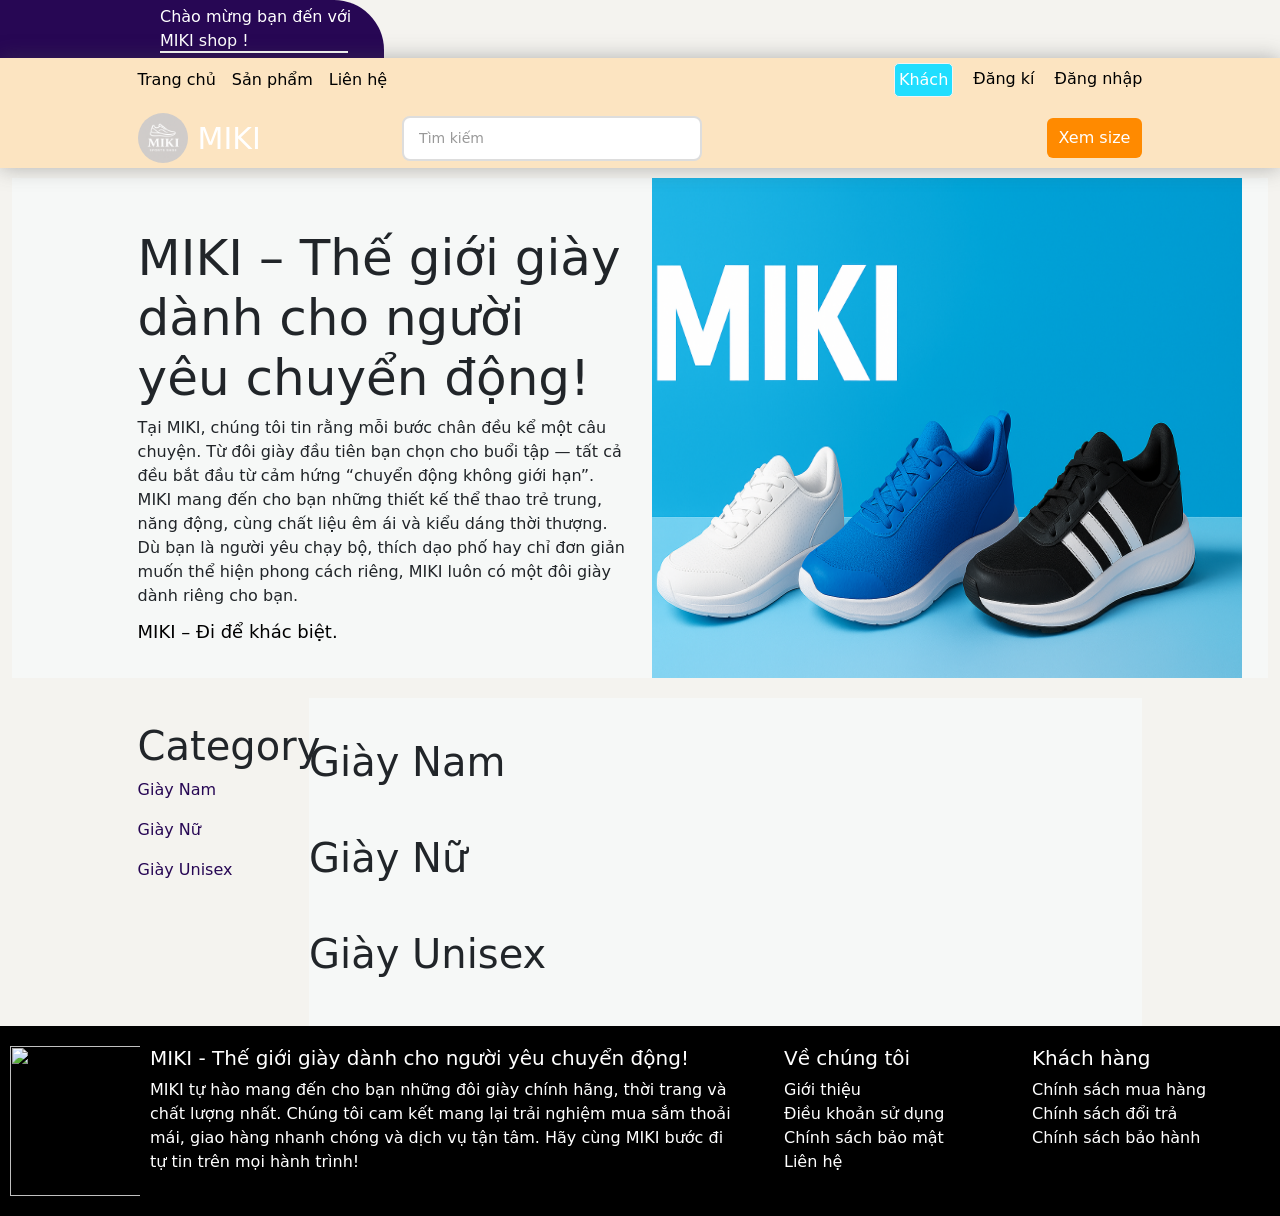
==== commit 9e68d964: "sửa 4" ====
--- a/shoes_shop_main/index.html
+++ b/shoes_shop_main/index.html
@@ -176,7 +176,7 @@
                   <div class="row gx-2 gy-2" id="productList">
                     <!-- <div class="col-lg-3">
                                         <div class="product-card">
-                                            <img src="/asset/img/giaynam1.jpg" alt="Giày thể thao MIKI">
+                                            <img src="asset/img/giaynam1.jpg" alt="Giày thể thao MIKI">
                                             <h3 class="product-name">java</h3>
                                             <p class="price">175.000đ <span class="old-price">240.000đ</span></p>
                                             <button class="button">Thêm vào giỏ</button>
@@ -184,7 +184,7 @@
                                     </div>
                                     <div class="col-lg-3">
                                         <div class="product-card">
-                                            <img src="/asset/img/giaynam2.jpg" alt="Giày thể thao MIKI">
+                                            <img src="asset/img/giaynam2.jpg" alt="Giày thể thao MIKI">
                                             <h3 class="product-name">js</h3>
                                             <p class="price">169.000đ <span class="old-price">235.000đ</span></p>
                                             <button class="button">Thêm vào giỏ</button>
@@ -192,7 +192,7 @@
                                     </div>
                                     <div class="col-lg-3">
                                         <div class="product-card">
-                                            <img src="/asset/img/giaynam3.jpg" alt="Giày thể thao MIKI">
+                                            <img src="asset/img/giaynam3.jpg" alt="Giày thể thao MIKI">
                                             <h3 class="product-name">meo meo</h3>
                                             <p class="price">189.000đ <span class="old-price">300.000đ</span></p>
                                             <button class="button">Thêm vào giỏ</button>
@@ -200,7 +200,7 @@
                                     </div>
                                     <div class="col-lg-3">
                                         <div class="product-card">
-                                            <img src="/asset/img/giaynam4.png" alt="Giày thể thao MIKI">
+                                            <img src="asset/img/giaynam4.png" alt="Giày thể thao MIKI">
                                             <h3 class="product-name"> spring boot</h3>
                                             <p class="price"> 200.000đ <span class="old-price">320.000đ</span></p>
                                             <button class="button">Thêm vào giỏ</button>
@@ -220,7 +220,7 @@
                   <div class="row gx-2 gy-2" id="productListNu">
                     <!-- <div class="col-lg-3">
                                         <div class="product-card">
-                                            <img src="/asset/img/giaynu1.jpg" alt="Giày thể thao MIKI">
+                                            <img src="asset/img/giaynu1.jpg" alt="Giày thể thao MIKI">
                                             <h3 class="product-name">giày </h3>
                                             <p class="price">210.000đ <span class="old-price">340.000đ</span></p>
                                             <button class="button">Thêm vào giỏ</button>
@@ -228,7 +228,7 @@
                                     </div>
                                     <div class="col-lg-3">
                                         <div class="product-card">
-                                            <img src="/asset/img/giaynu2.jpg" alt="Giày thể thao MIKI">
+                                            <img src="asset/img/giaynu2.jpg" alt="Giày thể thao MIKI">
                                             <h3 class="product-name">áo</h3>
                                             <p class="price">250.000đ <span class="old-price">300.000đ</span></p>
                                             <button class="button">Thêm vào giỏ</button>
@@ -236,7 +236,7 @@
                                     </div>
                                     <div class="col-lg-3">
                                         <div class="product-card">
-                                            <img src="/asset/img/giaynu3.jpg" alt="Giày thể thao MIKI">
+                                            <img src="asset/img/giaynu3.jpg" alt="Giày thể thao MIKI">
                                             <h3 class="product-name">quần</h3>
                                             <p class="price"> 190.000đ <span class="old-price"> 280.000đ</span></p>
                                             <button class="button">Thêm vào giỏ</button>
@@ -255,7 +255,7 @@
                   <div class="row gx-2 gy-2" id="productListUnisex">
                     <!-- <div class="col-lg-3">
                                         <div class="product-card">
-                                            <img src="/asset/img/giayunisex1.jpg" alt="Giày thể thao MIKI">
+                                            <img src="asset/img/giayunisex1.jpg" alt="Giày thể thao MIKI">
                                             <h3 class="product-name">giày xịn</h3>
                                             <p class="price"> 190.000đ <span class="old-price">290.000đ</span></p>
                                             <button class="button">Thêm vào giỏ</button>
@@ -263,7 +263,7 @@
                                     </div>
                                     <div class="col-lg-3">
                                         <div class="product-card">
-                                            <img src="/asset/img/giayunisex2.jpg" alt="Giày thể thao MIKI">
+                                            <img src="asset/img/giayunisex2.jpg" alt="Giày thể thao MIKI">
                                             <h3 class="product-name">Giày MIKI Air Run</h3>
                                             <p class="price">175.000đ <span class="old-price">280.000đ</span></p>
                                             <button class="button">Thêm vào giỏ</button>
@@ -307,7 +307,7 @@
             <div>
               <img
                 style="width: 150px; height: 150px; padding: 0 10px"
-                src="asset/img/logo_trang.png"
+                src="/asset/img/logo_trang.png"
                 alt=""
               />
             </div>
@@ -415,6 +415,22 @@
             id="color"
             placeholder="Màu (cách nhau bằng dấu , nếu nhiều)"
           /><br /><br />
+          <textarea
+            id="description"
+            placeholder="Mô tả sản phẩm (không bắt buộc)"
+            rows="3"
+          ></textarea
+          ><br /><br />
+          <input
+            type="text"
+            id="origin"
+            placeholder="Xuất xứ (ví dụ: Việt Nam, Trung Quốc)"
+          /><br /><br />
+          <input
+            type="text"
+            id="durability"
+            placeholder="Độ bền (ví dụ: 2-3 năm)"
+          /><br /><br />
           <button type="submit" class="btn_add">Thêm</button>
         </form>
       </div>
@@ -425,19 +441,28 @@
     <div class="product-detail-modal" id="productDetailModal">
       <div class="modal-content">
         <span class="close-detail">&times;</span>
-        <img id="detailImage" src="" alt="" />
-        <h2 id="detailName"></h2>
-        <p id="detailPrice"></p>
-        <p id="detailMaterial"></p>
-        <p id="detailColor"></p>
-
-        <div class="size-options">
-          <p>Chọn size:</p>
-          <div id="sizeButtons">
-            <!-- Các nút size sẽ được tạo bằng JS -->
-          </div>
-        </div>
-        <button id="addToCartBtn" class="btn_tb">Thêm vào giỏ hàng</button>
+        <div class="detail-wrapper">
+          <div class="detail-image">
+            <img id="detailImage" src="" alt="" />
+          </div>
+          <div class="detail-info">
+            <h2 id="detailName"></h2>
+            <p id="detailPrice" class="detail-price"></p>
+            <p id="detailMaterial"></p>
+            <p id="detailColor"></p>
+            <p id="detailDescription" class="detail-description"></p>
+            <p id="detailOrigin"></p>
+            <p id="detailDurability"></p>
+
+            <div class="size-options">
+              <p>Chọn size:</p>
+              <div id="sizeButtons">
+                <!-- Các nút size sẽ được tạo bằng JS -->
+              </div>
+            </div>
+            <button id="addToCartBtn" class="btn_tb">Thêm vào giỏ hàng</button>
+          </div>
+        </div>
       </div>
     </div>
 
@@ -453,6 +478,54 @@
         <img src="asset/img/sizegiay.png" alt="Bảng size giày" />
       </div>
     </div>
+
+    <!-- Bulk purchase modal (for quantity >= 100) -->
+    <div class="modal" id="bulkModal" tabindex="-1" aria-hidden="true">
+      <div class="modal-dialog">
+        <div class="modal-content">
+          <div class="login-wrap">
+            <h2 class="login-title">Cảnh báo mua số lượng lớn</h2>
+            <p>
+              Bạn đang thêm 100+ sản phẩm. Vui lòng để lại thông tin liên hệ để
+              cửa hàng xác nhận đơn hàng.
+            </p>
+            <form id="bulkForm" class="login-form">
+              <input
+                class="login-input"
+                type="text"
+                id="bulkName"
+                placeholder="Họ và tên"
+                required
+              />
+              <input
+                class="login-input"
+                type="text"
+                id="bulkPhone"
+                placeholder="Số điện thoại"
+                required
+              />
+              <input
+                class="login-input"
+                type="email"
+                id="bulkEmail"
+                placeholder="Email (không bắt buộc)"
+              />
+              <button type="submit" class="login-input login-btn">
+                Gửi thông tin
+              </button>
+              <button
+                type="button"
+                id="bulkCancel"
+                class="login-input"
+                style="background: #ccc; color: #000; margin-top: 8px"
+              >
+                Hủy
+              </button>
+            </form>
+          </div>
+        </div>
+      </div>
+    </div>
     <script src="script.js"></script>
   </body>
 </html>
--- a/shoes_shop_main/asset/css/style.css
+++ b/shoes_shop_main/asset/css/style.css
@@ -1148,8 +1148,23 @@
   transition: all 0.3s ease;
 }
 
+.header-input {
+  position: relative;
+  display: inline-block;
+}
+.header-search_input {
+  padding-right: 42px;
+}
+.header-icon-input {
+  position: absolute;
+  right: 10px;
+  top: 50%;
+  transform: translateY(-50%);
+  pointer-events: auto;
+}
+
 .header-icon-input:hover {
-  transform: scale(1.1);
+  transform: translateY(-50%) scale(1.05);
   color: #ff6b00;
 }
 
@@ -1197,6 +1212,26 @@
 .notify__text {
   color: #fff;
   font-weight: 600;
+}
+
+/* Bulk modal reuse .modal styling but make content narrower */
+#bulkModal .modal-dialog {
+  max-width: 520px;
+  margin: 40px auto;
+}
+#bulkModal .modal-content {
+  padding: 20px;
+}
+#bulkModal .login-input {
+  display: block;
+  width: 100%;
+  margin: 8px 0;
+  padding: 10px;
+}
+#bulkModal .login-btn {
+  background: #ff8a00;
+  color: white;
+  border: none;
 }
 
 /* Product Card Animation */
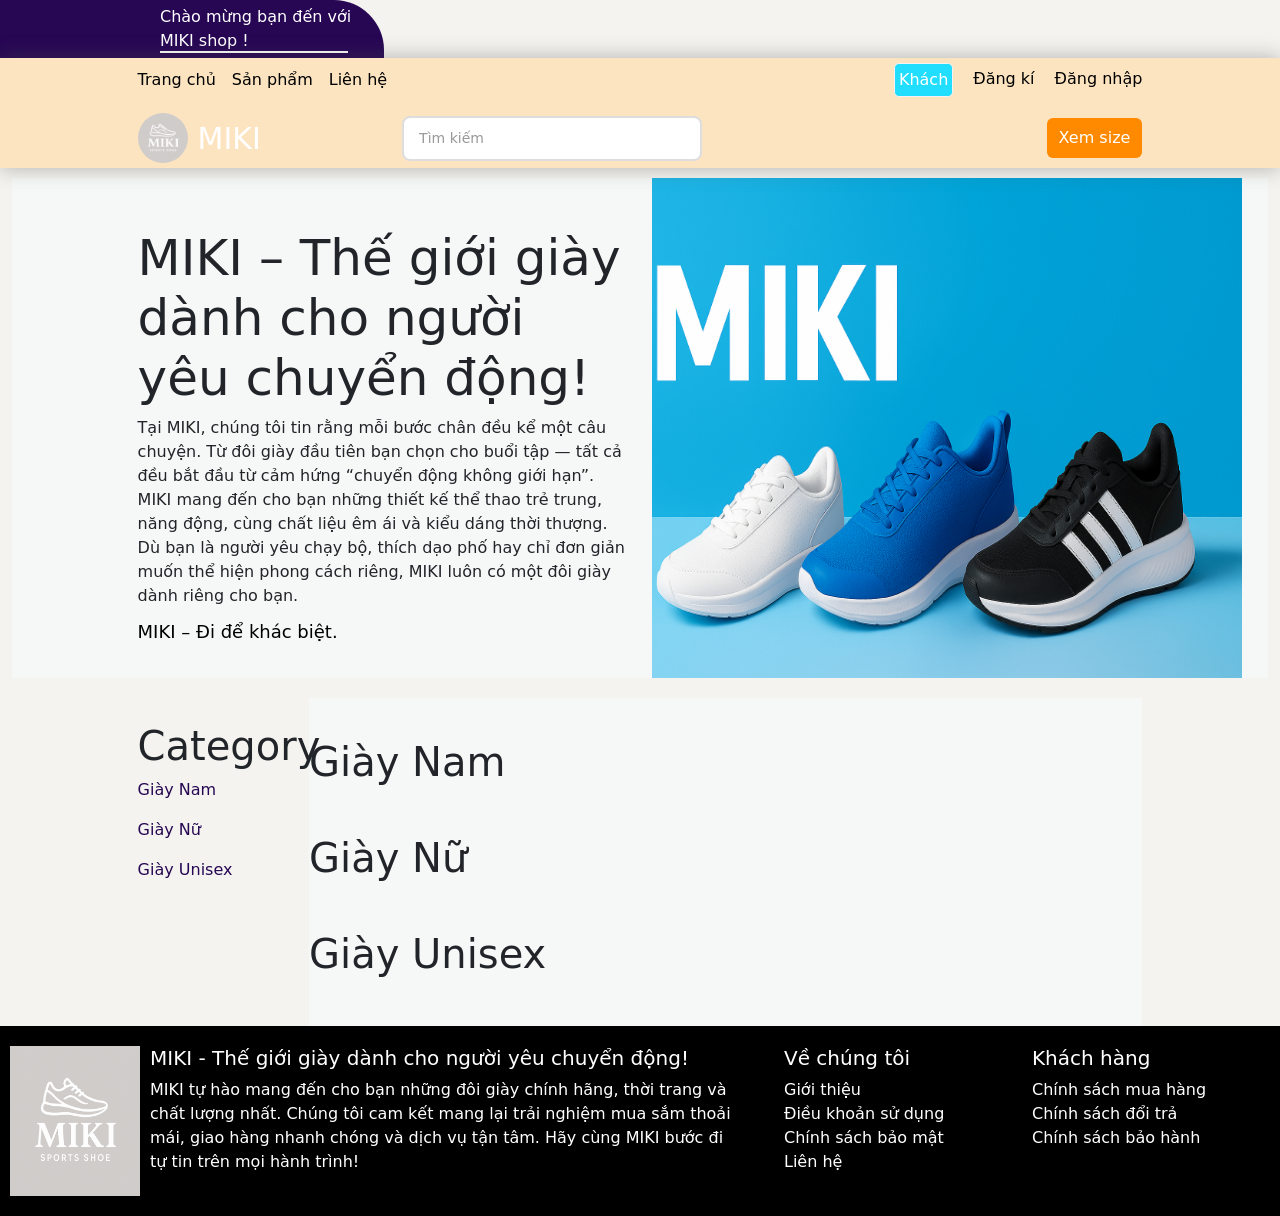
==== commit ccc13d00: "Merge branch 'main' of https://github.com/kai-tuhoc/shop_TMDT" ====
--- a/shoes_shop_main/index.html
+++ b/shoes_shop_main/index.html
@@ -307,7 +307,7 @@
             <div>
               <img
                 style="width: 150px; height: 150px; padding: 0 10px"
-                src="/asset/img/logo_trang.png"
+                src="asset/img/logo_trang.png"
                 alt=""
               />
             </div>
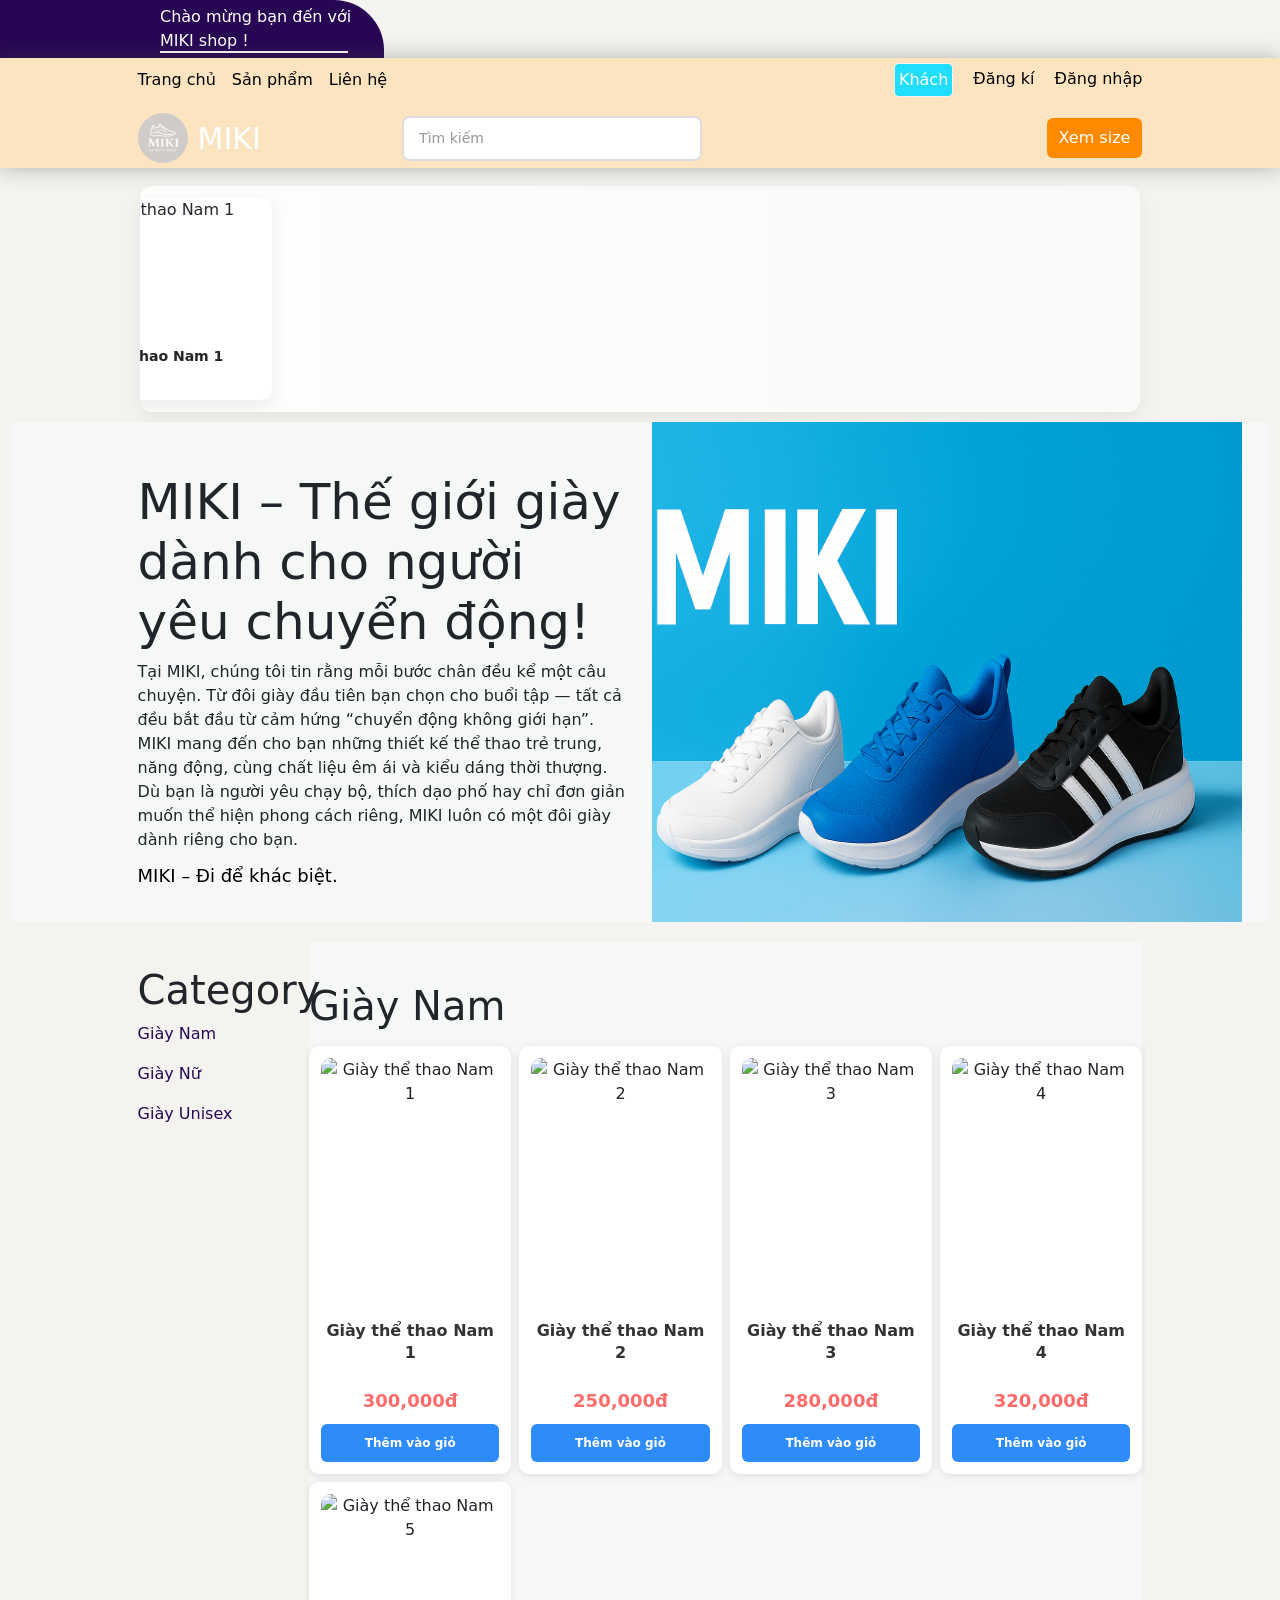
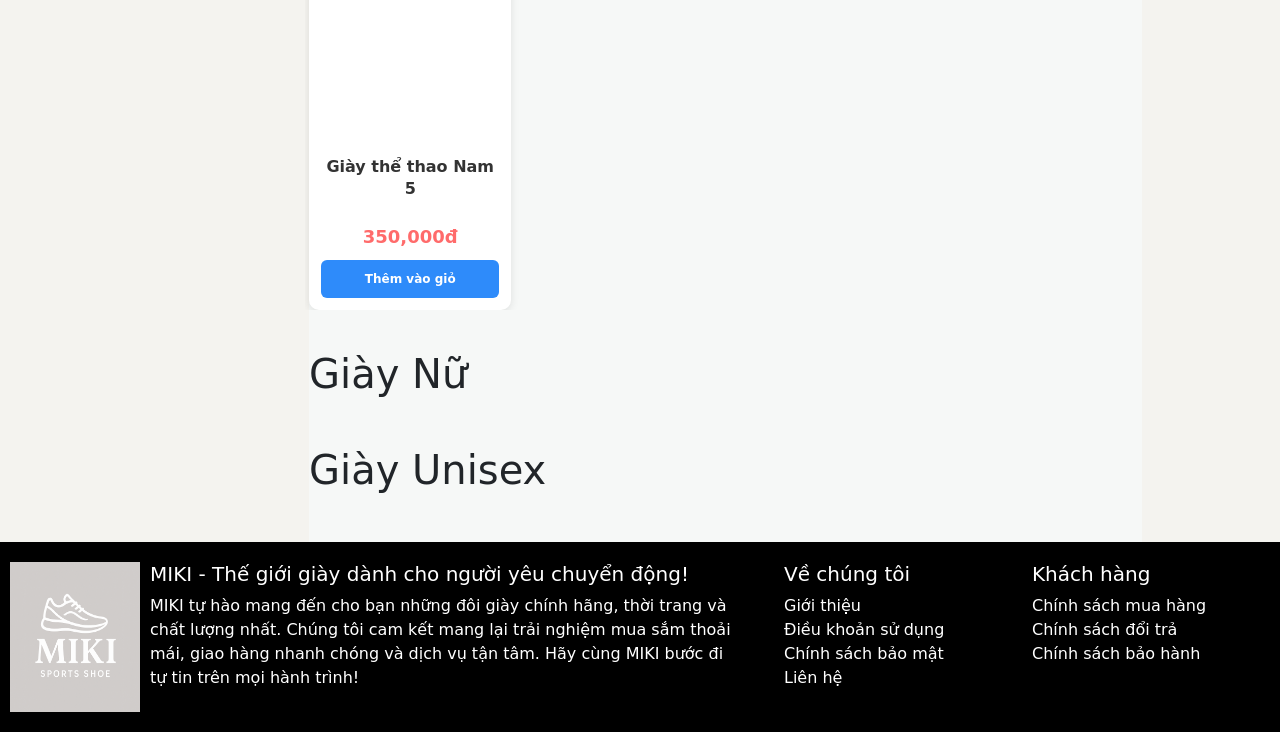
==== commit 5b5e91c2: "sưa lân 4" ====
--- a/shoes_shop_main/index.html
+++ b/shoes_shop_main/index.html
@@ -92,6 +92,19 @@
                 placeholder="Tìm kiếm "
               />
               <i class="fa-solid fa-magnifying-glass header-icon-input"></i>
+              <!-- Search dropdown: history + suggestions -->
+              <div class="search-dropdown" aria-hidden="true">
+                <div class="search-history">
+                  <div class="history-header">
+                    <span>Lịch sử tìm kiếm</span>
+                    <button class="clear-history">Xóa</button>
+                  </div>
+                  <ul class="history-list"></ul>
+                </div>
+                <div class="search-suggestions">
+                  <ul class="suggestion-list"></ul>
+                </div>
+              </div>
             </div>
           </div>
 
@@ -106,6 +119,13 @@
     </header>
 
     <main>
+      <!-- Continuous product carousel (auto-scroll) -->
+      <div class="container-fluid" style="width: 80%; margin: 18px auto 0">
+        <div id="productCarousel" class="product-carousel" aria-hidden="false">
+          <div class="carousel-track"></div>
+        </div>
+      </div>
+
       <div class="container-fluid main_wrap">
         <div class="info">
           <div class="info-wrap">
--- a/shoes_shop_main/asset/css/style.css
+++ b/shoes_shop_main/asset/css/style.css
@@ -147,6 +147,232 @@
 
 .header-input {
   position: relative;
+}
+
+/* Search dropdown (history + suggestions) */
+.search-dropdown {
+  position: absolute;
+  top: calc(100% + 8px);
+  left: 0;
+  width: 100%;
+  max-width: 420px;
+  background: #fff;
+  border-radius: 8px;
+  box-shadow: 0 8px 30px rgba(20, 20, 20, 0.12);
+  display: none;
+  z-index: 2000;
+  overflow: hidden;
+  animation: dropdownIn 0.18s ease-out;
+}
+
+/* Product carousel styles */
+.product-carousel {
+  width: 100%;
+  overflow: hidden;
+  background: linear-gradient(
+    90deg,
+    rgba(255, 255, 255, 0.9),
+    rgba(250, 250, 250, 0.9)
+  );
+  border-radius: 12px;
+  padding: 12px 6px;
+  box-shadow: 0 8px 20px rgba(0, 0, 0, 0.06);
+}
+.carousel-track {
+  display: flex;
+  gap: 12px;
+  align-items: stretch;
+  will-change: transform;
+}
+.carousel-item {
+  min-width: 220px;
+  max-width: 220px;
+  background: #fff;
+  border-radius: 10px;
+  box-shadow: 0 6px 18px rgba(0, 0, 0, 0.08);
+  overflow: hidden;
+  display: flex;
+  flex-direction: column;
+  text-align: left;
+  transition: transform 0.2s ease;
+}
+.carousel-item img {
+  width: 100%;
+  height: 140px;
+  object-fit: cover;
+}
+.carousel-item .ci-body {
+  padding: 8px 10px;
+  display: flex;
+  flex-direction: column;
+  gap: 4px;
+}
+.carousel-item .ci-name {
+  font-weight: 600;
+  font-size: 14px;
+  color: #222;
+}
+.carousel-item .ci-price {
+  color: #ff6b6b;
+  font-weight: 700;
+  font-size: 14px;
+}
+.product-carousel:hover .carousel-item {
+  transform: translateY(-4px);
+}
+
+/* small responsive tweak */
+@media (max-width: 768px) {
+  .carousel-item {
+    min-width: 160px;
+    max-width: 160px;
+  }
+  .carousel-item img {
+    height: 110px;
+  }
+}
+
+/* Nam section horizontal carousel (single-row, seamless loop) */
+#productList {
+  overflow: hidden;
+  position: relative;
+}
+#productList .row {
+  display: none;
+}
+#productList .nam-track {
+  display: flex;
+  gap: 16px;
+  align-items: stretch;
+  will-change: transform;
+  flex-wrap: nowrap;
+  align-items: center;
+  padding: 16px 0;
+  transition: transform 0.05s linear;
+}
+#productList .nam-track .col-lg-3 {
+  flex: 0 0 auto;
+  width: 240px; /* fixed width per item to keep row alignment */
+  min-width: 240px;
+}
+
+#productList .nam-track .col-lg-3 .product-card {
+  width: 100%;
+}
+
+@media (max-width: 1200px) {
+  #productList .nam-track .col-lg-3 {
+    width: 200px;
+    min-width: 200px;
+  }
+}
+@media (max-width: 768px) {
+  #productList .nam-track .col-lg-3 {
+    width: 160px;
+    min-width: 160px;
+  }
+}
+
+.search-history,
+.search-suggestions {
+  padding: 8px 12px;
+}
+
+.history-header {
+  display: flex;
+  justify-content: space-between;
+  align-items: center;
+  margin-bottom: 6px;
+}
+
+.history-header span {
+  font-weight: 600;
+  color: #333;
+  font-size: 13px;
+}
+
+.clear-history {
+  background: transparent;
+  border: none;
+  color: #ff6b6b;
+  cursor: pointer;
+  font-weight: 600;
+}
+
+.history-list,
+.suggestion-list {
+  list-style: none;
+  margin: 0;
+  padding: 0;
+  max-height: 220px;
+  overflow: auto;
+}
+
+.history-list li,
+.suggestion-list li {
+  padding: 8px 6px;
+  border-radius: 6px;
+  display: flex;
+  gap: 8px;
+  align-items: center;
+  cursor: pointer;
+  transition: background 0.14s ease, transform 0.12s ease;
+}
+
+.history-list li:hover,
+.suggestion-list li:hover {
+  background: #f6f6f6;
+  transform: translateX(4px);
+}
+
+.suggestion-list li img {
+  width: 44px;
+  height: 44px;
+  object-fit: cover;
+  border-radius: 6px;
+}
+
+.suggestion-meta {
+  display: flex;
+  flex-direction: column;
+}
+
+.suggestion-meta .name {
+  font-weight: 600;
+  color: #222;
+  font-size: 14px;
+}
+.suggestion-meta .meta {
+  font-size: 12px;
+  color: #666;
+}
+
+@keyframes dropdownIn {
+  from {
+    opacity: 0;
+    transform: translateY(-6px) scale(0.99);
+  }
+  to {
+    opacity: 1;
+    transform: translateY(0) scale(1);
+  }
+}
+
+/* Brief highlight animation applied to product column */
+.col-highlight {
+  animation: highlightPulse 1s ease forwards;
+}
+
+@keyframes highlightPulse {
+  0% {
+    box-shadow: 0 0 0 rgba(255, 138, 0, 0);
+  }
+  30% {
+    box-shadow: 0 6px 22px rgba(255, 138, 0, 0.28);
+  }
+  100% {
+    box-shadow: 0 0 0 rgba(255, 138, 0, 0);
+  }
 }
 
 .header-icon-input {
@@ -319,11 +545,14 @@
   background: #fff;
   border-radius: 15px;
   box-shadow: 0 4px 12px rgba(0, 0, 0, 0.1);
-  padding: 15px;
+  padding: 12px;
   text-align: center;
   transition: 0.3s;
-  width: 220px;
+  width: 100%;
   height: 100%;
+  min-height: 280px;
+  display: flex;
+  flex-direction: column;
 }
 .product-card:hover {
   transform: translateY(-5px);
@@ -331,16 +560,37 @@
 }
 .product-card img {
   width: 100%;
-  height: 200px;
+  height: 140px;
   border-radius: 10px;
   transition: transform 0.3s;
+  object-fit: cover;
 }
 .product-card:hover img {
   transform: scale(1.05);
 }
+
+.product-name {
+  font-size: 14px;
+  font-weight: 600;
+  color: #333;
+  margin: 8px 0;
+  line-height: 1.4;
+  overflow: hidden;
+  text-overflow: ellipsis;
+  display: -webkit-box;
+  -webkit-line-clamp: 2;
+  -webkit-box-orient: vertical;
+  flex: 1;
+  display: flex;
+  align-items: center;
+  justify-content: center;
+}
+
 .price {
   color: #2e8bfa;
   font-weight: bold;
+  font-size: 13px;
+  margin: 4px 0;
 }
 .old-price {
   text-decoration: line-through;
@@ -351,13 +601,17 @@
   background: #2e8bfa;
   color: #fff;
   border: none;
-  border-radius: 10px;
-  padding: 8px 12px;
+  border-radius: 8px;
+  padding: 6px 10px;
+  font-size: 12px;
   cursor: pointer;
   transition: 0.3s;
+  margin-top: auto;
+  width: 100%;
 }
 .button:hover {
   background: #1d6cd9;
+  transform: translateY(-1px);
 }
 
 .login-wrap {
